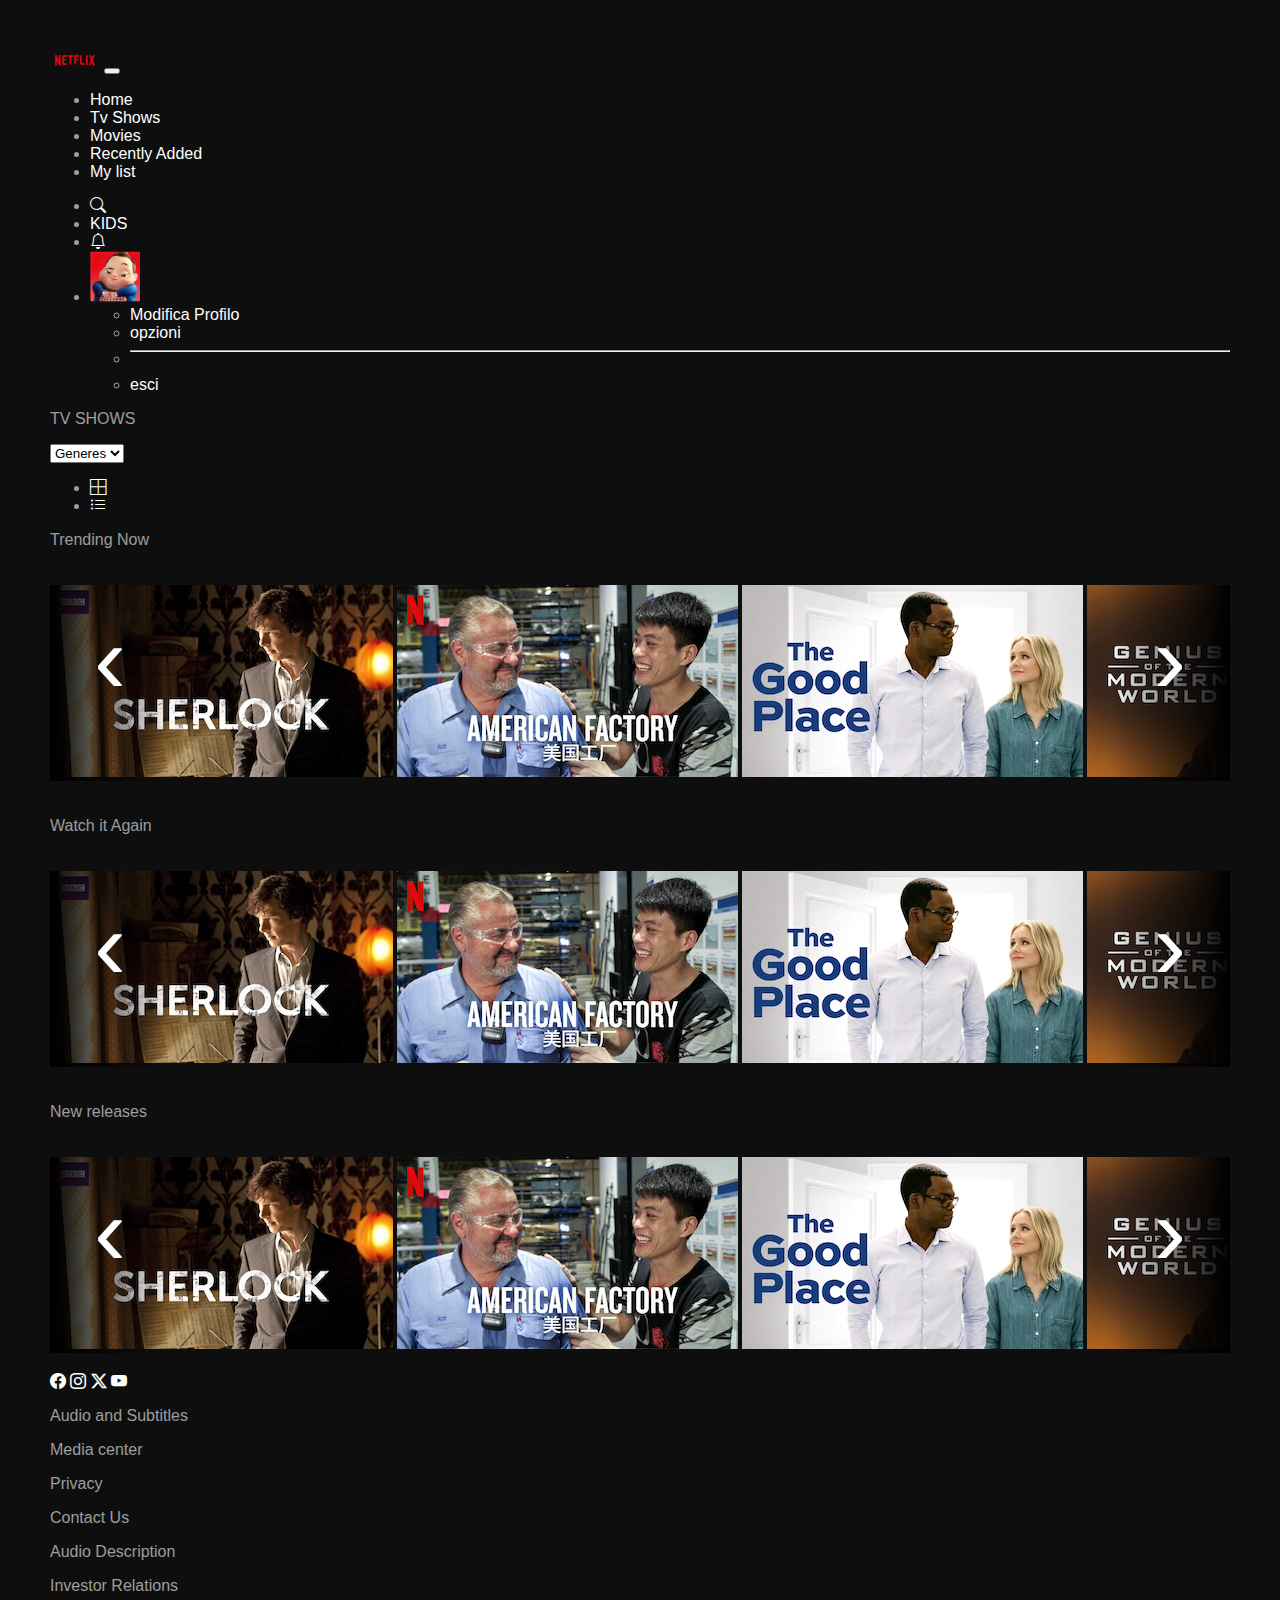
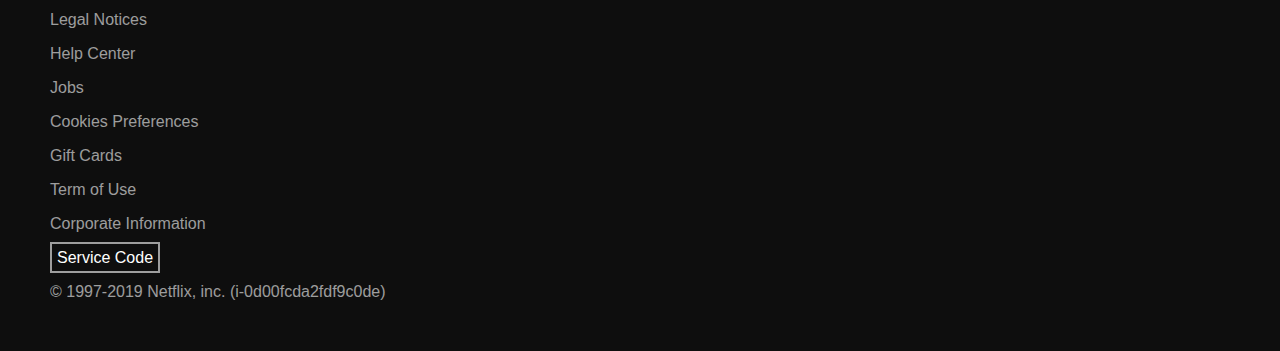
==== index.html @ 39c5960f "first commit" ====
<!DOCTYPE html>
<html lang="en">

<head>
    <meta charset="UTF-8">
    <meta name="viewport" content="width=device-width, initial-scale=1.0">
    <link href="https://cdn.jsdelivr.net/npm/bootstrap@5.3.2/dist/css/bootstrap.min.css" rel="stylesheet"
        integrity="sha384-T3c6CoIi6uLrA9TneNEoa7RxnatzjcDSCmG1MXxSR1GAsXEV/Dwwykc2MPK8M2HN" crossorigin="anonymous">
    <link rel="stylesheet" href="https://cdn.jsdelivr.net/npm/bootstrap-icons@1.11.2/font/bootstrap-icons.min.css">
    <link rel="stylesheet" href="css/stile.css">
    <title>Netflix Clone</title>
</head>

<body>
    <header>
        <nav class="navbar navbar-expand-lg bg-dark navbar-dark">
            <div class="container-fluid">
                <a class="navbar-brand" href="#"><img src="assets/netflix_logo.png" alt="logo Netflix"></a>
                <button class="navbar-toggler" type="button" data-bs-toggle="collapse"
                    data-bs-target="#navbarSupportedContent" aria-controls="navbarSupportedContent"
                    aria-expanded="false" aria-label="Toggle navigation">
                    <span class="navbar-toggler-icon"></span>
                </button>
                <div class="collapse navbar-collapse" id="navbarSupportedContent">
                    <ul class="navbar-nav me-auto mb-2 mb-lg-0">
                        <li class="nav-item">
                            <a class="nav-link active" aria-current="page" href="#">Home</a>
                        </li>
                        <li class="nav-item">
                            <a class="nav-link" href="#">Tv Shows</a>
                        </li>
                        <li class="nav-item">
                            <a class="nav-link" href="#">Movies</a>
                        </li>
                        <li class="nav-item">
                            <a class="nav-link" href="#">Recently Added</a>
                        </li>
                        <li class="nav-item">
                            <a class="nav-link" href="#">My list</a>
                        </li>
                    </ul>
                    <ul class="navbar-nav ml-auto align-items-center">
                        <li class="nav-item">
                            <a class="nav-link" href="#"><i class="bi bi-search"></i></a>
                        </li>
                        <li class="nav-item">
                            <a class="nav-link" href="#">KIDS</a>
                        </li>
                        <li class="nav-item">
                            <a class="nav-link" href="#"><i class="bi bi-bell"></i></a>
                        </li>
                        <li class="nav-item dropdown">
                            <a class="nav-link dropdown-toggle" href="#" role="button" data-bs-toggle="dropdown"
                                aria-expanded="false">
                                <img src="assets/avatar.png" alt="immagine profilo">
                            </a>
                            <ul class="dropdown-menu">
                                <li><a class="dropdown-item" href="profilo.html">Modifica Profilo</a></li>
                                <li><a class="dropdown-item" href="#">opzioni</a></li>
                                <li>
                                    <hr class="dropdown-divider">
                                </li>
                                <li><a class="dropdown-item" href="#">esci</a></li>
                            </ul>
                        </li>
                    </ul>
                </div>
            </div>
        </nav>
    </header>
    <section class="d-flex align-items-center">
        <p class="fw-bold me-2">TV SHOWS</p>
        <div>
            <select class="form-select" id="floatingSelect" aria-label="Floating label select example">
                <option selected>Generes</option>
                <option value="1">Action</option>
                <option value="2">Horror</option>
                <option value="3">Anime</option>
            </select>
        </div>
        
        <ul class="ms-auto navbar-nav">
            <li class="nav-item">
                <a class="nav-link" href="#"><i class="bi bi-border-all"></i></a>
            </li>
            <li class="nav-item">
                <a class="nav-link" href="#"><i class="bi bi-list-ul"></i></a>
            </li>
        </ul>
    </section>
    <main>
        <div class="movieContainer">
            <p class="fw-bold">Trending Now</p>
                <div class="wrapper">
                    <section id="section1">
                        <a href="#section3" class="arrow__btn left-arrow">‹</a>
                        <div class="item">
                            <img src="/assets/media/media0.webp" alt="film">
                        </div>

                        <div class="item">
                            <img src="/assets/media/media1.jpg" alt="film">
                        </div>
                        <div class="item">
                            <img src="/assets/media/media2.webp" alt="film">
                        </div>
                        <div class="item">
                            <img src="/assets/media/media3.webp" alt="film">
                        </div>
                        <div class="item">
                            <img src="/assets/media/media4.jpg" alt="film" >
                        </div>
                        <a href="#section2" class="arrow__btn right-arrow">›</a>
                    </section>
                    <section id="section2">
                        <a href="#section1" class="arrow__btn left-arrow">‹</a>
                        <div class="item">
                            <img src="/assets/media/media5.webp"  alt="film">
                        </div>
                        <div class="item">
                            <img src="/assets/media/media6.jpg"  alt="film">
                        </div>
                        <div class="item">
                            <img src="/assets/media/media7.webp" alt="film">
                        </div>
                        <div class="item">
                            <img src="/assets/media/media8.webp" alt="film" >
                        </div>
                        <div class="item">
                            <img src="/assets/media/media9.jpg" alt="film">
                        </div>
                        <a href="#section3" class="arrow__btn right-arrow">›</a>
                    </section>
                    <section id="section3">
                        <a href="#section2" class="arrow__btn left-arrow">‹</a>
                        <div class="item">
                            <img src="/assets/media/media10.jpg" alt="film">
                        </div>
                        <div class="item">
                            <img src="/assets/media/media11.jpg" alt="film">
                        </div>
                        <div class="item">
                            <img src="/assets/media/media12.jpg" alt="film">
                        </div>
                        <div class="item">
                            <img src="/assets/media/media13.jpg" alt="film">
                        </div>
                        <div class="item">
                            <img src="/assets/media/media14.webp" alt="film" >
                        </div>
                        <a href="#section1" class="arrow__btn right-arrow">›</a>
                    </section>
                </div>
        </div>

        <div class="contenitoriFilm">
            <p class="fw-bold">Watch it Again</p>
                <div class="wrapper">

                    <section id="section4">
                        <a href="#section6" class="arrow__btn left-arrow">‹</a>
                        <div class="item">
                            <img src="/assets/media/media0.webp" alt="film">
                        </div>
                        <div class="item">
                            <img src="/assets/media/media1.jpg" alt="film">
                        </div>
                        <div class="item">
                            <img src="/assets/media/media2.webp" alt="film">
                        </div>
                        <div class="item">
                            <img src="/assets/media/media3.webp" alt="film">
                        </div>
                        <div class="item">
                            <img src="/assets/media/media4.jpg" alt="film">
                        </div>
                        <a href="#section5" class="arrow__btn right-arrow">›</a>
                    </section>
                    <section id="section5">
                        <a href="#section4" class="arrow__btn left-arrow">‹</a>
                        <div class="item">
                            <img src="/assets/media/media5.webp" alt="film">
                        </div>
                        <div class="item">
                            <img src="/assets/media/media6.jpg" alt="film">
                        </div>
                        <div class="item">
                            <img src="/assets/media/media7.webp" alt="film">
                        </div>
                        <div class="item">
                            <img src="/assets/media/media8.webp" alt="film">
                        </div>
                        <div class="item">
                            <img src="/assets/media/media9.jpg" alt="film">
                        </div>
                        <a href="#section6" class="arrow__btn right-arrow">›</a>
                    </section>
                    <section id="section6">
                        <a href="#section5" class="arrow__btn left-arrow">‹</a>
                        <div class="item">
                            <img src="/assets/media/media10.jpg" alt="film">
                        </div>
                        <div class="item">
                            <img src="/assets/media/media11.jpg" alt="film">
                        </div>
                        <div class="item">
                            <img src="/assets/media/media12.jpg" alt="film">
                        </div>
                        <div class="item">
                            <img src="/assets/media/media13.jpg" alt="film">
                        </div>
                        <div class="item">
                            <img src="/assets/media/media14.webp" alt="film">
                        </div>
                        <a href="#section4" class="arrow__btn right-arrow">›</a>
                    </section>
                </div>
        </div>

        <div class="contenitoriFilm">
            <p class="fw-bold">New releases</p>
                <div class="wrapper">

                    <section id="section7">
                        <a href="#section9" class="arrow__btn left-arrow">‹</a>
                        <div class="item">
                            <img src="/assets/media/media0.webp" alt="film">
                        </div>
                        <div class="item">
                            <img src="/assets/media/media1.jpg" alt="film">
                        </div>
                        <div class="item">
                            <img src="/assets/media/media2.webp" alt="film">
                        </div>
                        <div class="item">
                            <img src="/assets/media/media3.webp" alt="film">
                        </div>
                        <div class="item">
                            <img src="/assets/media/media4.jpg" alt="film">
                        </div>
                        <a href="#section8" class="arrow__btn right-arrow">›</a>
                    </section>
                    <section id="section8">
                        <a href="#section7" class="arrow__btn left-arrow">‹</a>
                        <div class="item">
                            <img src="/assets/media/media5.webp" alt="film">
                        </div>
                        <div class="item">
                            <img src="/assets/media/media6.jpg" alt="film">
                        </div>
                        <div class="item">
                            <img src="/assets/media/media7.webp" alt="film">
                        </div>
                        <div class="item">
                            <img src="/assets/media/media8.webp" alt="film">
                        </div>
                        <div class="item">
                            <img src="/assets/media/media9.jpg" alt="film" >
                        </div>
                        <a href="#section9" class="arrow__btn right-arrow">›</a>
                    </section>
                    <section id="section9">
                        <a href="#section8" class="arrow__btn left-arrow">‹</a>
                        <div class="item">
                            <img src="/assets/media/media10.jpg" alt="film">
                        </div>
                        <div class="item">
                            <img src="/assets/media/media11.jpg" alt="film">
                        </div>
                        <div class="item">
                            <img src="/assets/media/media12.jpg" alt="film">
                        </div>
                        <div class="item">
                            <img src="/assets/media/media13.jpg" alt="film">
                        </div>
                        <div class="item">
                            <img src="/assets/media/media14.webp" alt="film">
                        </div>
                        <a href="#section7" class="arrow__btn right-arrow">›</a>
                    </section>
                </div>
        </div>
    </main>
    <footer class="container">
        <div class="row">
            <div>
                <a href=""><i class="bi bi-facebook"></i></a>
                <a href=""><i class="bi bi-instagram"></i></a>
                <a href=""><i class="bi bi-twitter-x"></i></a>
                <a href=""><i class="bi bi-youtube"></i></a>
            </div>
            <div class="col">
                <p>Audio and Subtitles</p>
                <p>Media center</p>
                <p>Privacy</p>
                <p>Contact Us</p>
            </div>
            <div class="col">
                <p>Audio Description</p>
                <p>Investor Relations</p>
                <p>Legal Notices</p>
            </div>
            <div class="col">
                <p>Help Center</p>
                <p>Jobs</p>
                <p>Cookies Preferences</p>
            </div>
            <div class="col">
                <p>Gift Cards</p>
                <p>Term of Use</p>
                <p>Corporate Information</p>
            </div>
            <div class="row service">
                <p><a href="">Service Code</a></p>
            </div>
            <div class="col">
                <p>&copy 1997-2019 Netflix, inc. (i-0d00fcda2fdf9c0de)</p>
            </div>
        </div>
    </footer>
    


    <script src="https://cdn.jsdelivr.net/npm/bootstrap@5.3.2/dist/js/bootstrap.bundle.min.js"
        integrity="sha384-C6RzsynM9kWDrMNeT87bh95OGNyZPhcTNXj1NW7RuBCsyN/o0jlpcV8Qyq46cDfL"
        crossorigin="anonymous"></script>
</body>

</html>
---- css/stile.css ----
header{color:rgba(245,245,245,.623)}header img{width:50px;height:auto}a{text-decoration:none;color:#fff}body{color:rgba(245,245,245,.623);background-color:#0e0e0e;margin:50px;font-family:Arial}footer .service a{padding:5px;border:2px solid rgba(245,245,245,.623);width:50}#profileBody{padding:150px}#profileImg{width:150px;height:auto}#tastiProfilo a{color:#fff;padding:20px;border:2px solid rgba(245,245,245,.623);width:50}#maturity span{border:solid 2px;padding:5px;background-color:rgba(245,245,245,.3)}.wrapper{display:grid;grid-template-columns:repeat(3, 100%);overflow:hidden;scroll-behavior:smooth}.wrapper section{width:100%;position:relative;display:grid;grid-template-columns:repeat(5, auto);margin:20px 0}.wrapper section .item{position:relative;padding:0 2px}.wrapper section .item:hover{margin:0 40px;transform:scale(1.2)}.wrapper section .item .heading{position:absolute;bottom:20px;left:20px;color:#fff}.wrapper section .item .duration{position:absolute;bottom:0;left:20px;color:#fff}.wrapper section .arrow__btn{position:absolute;color:#fff;text-decoration:none;font-size:6em;background:#000;width:80px;padding:20px;text-align:center;z-index:1}.wrapper section .left-arrow{top:0;bottom:0;left:0;background:linear-gradient(-90deg, rgba(0, 0, 0, 0) 0%, rgb(0, 0, 0) 100%)}.wrapper section .right-arrow{top:0;bottom:0;right:0;background:linear-gradient(90deg, rgba(0, 0, 0, 0) 0%, rgb(0, 0, 0) 100%)}/*# sourceMappingURL=stile.css.map */
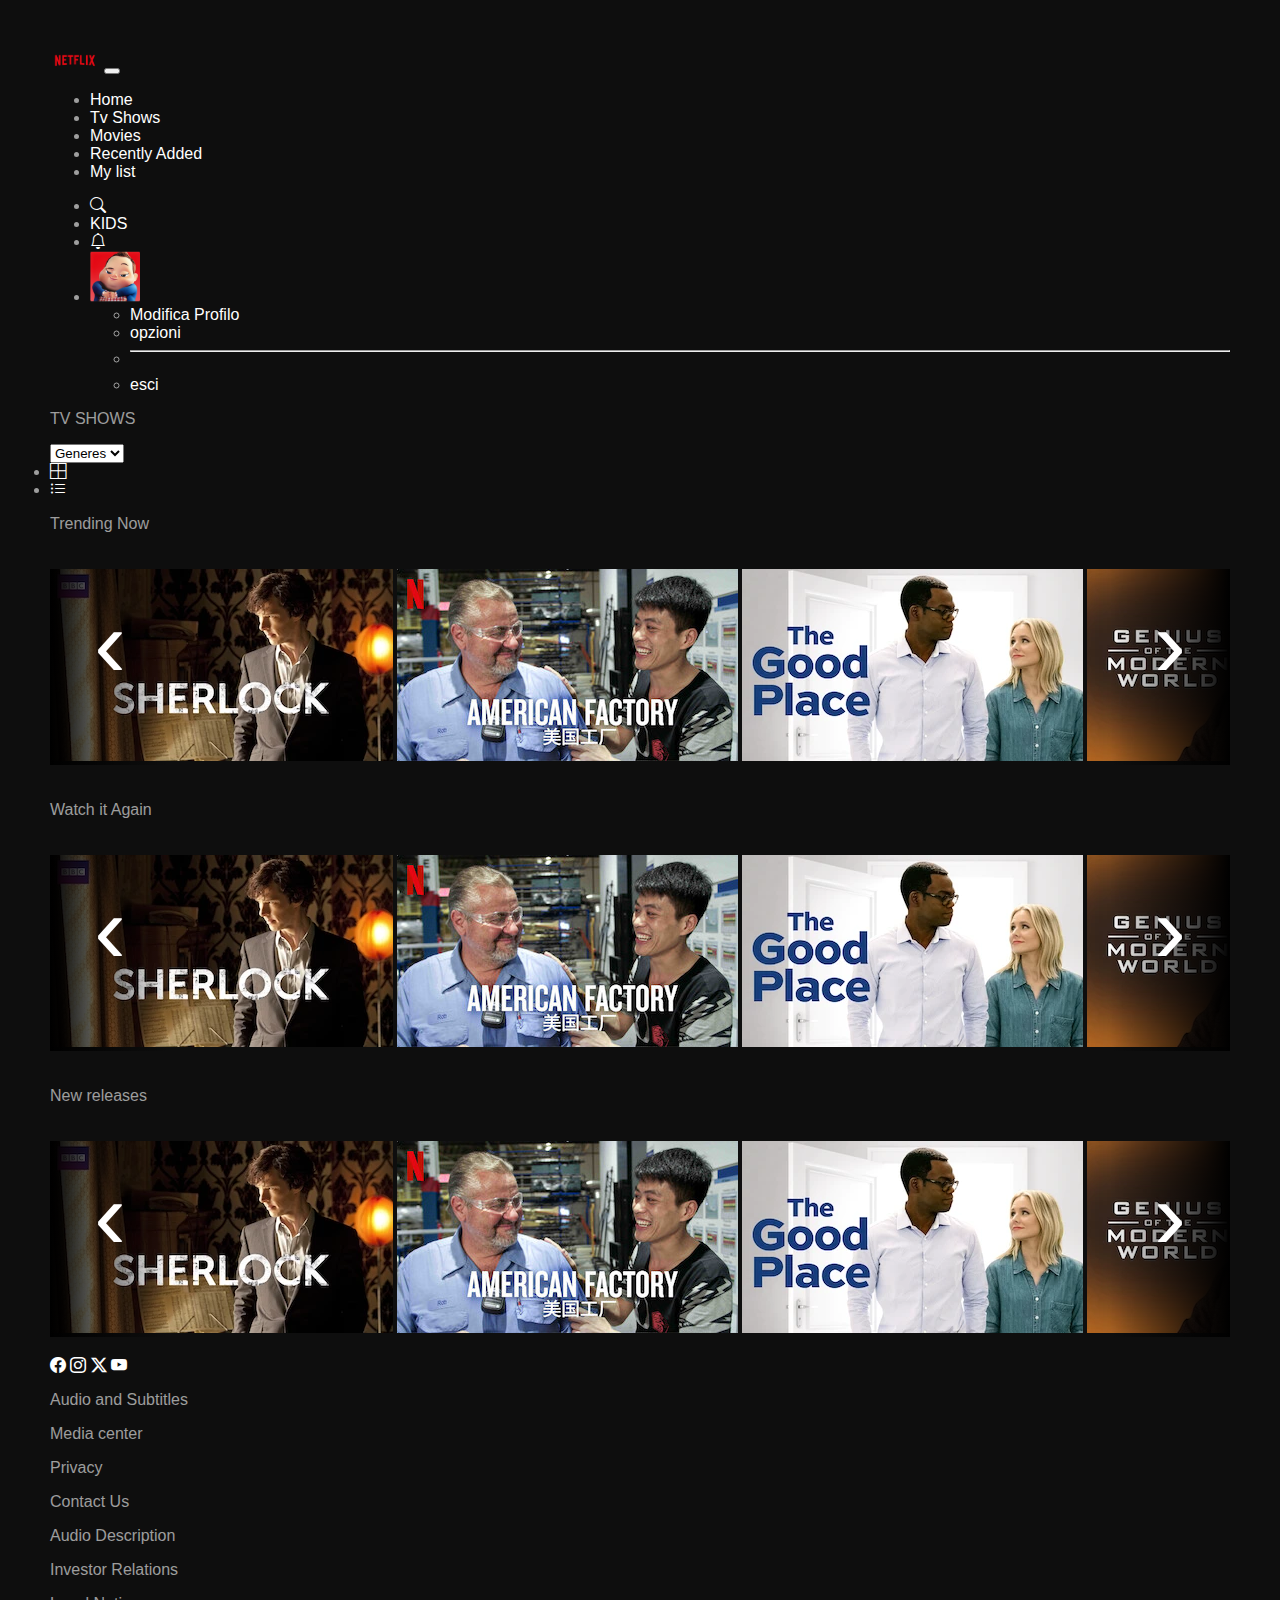
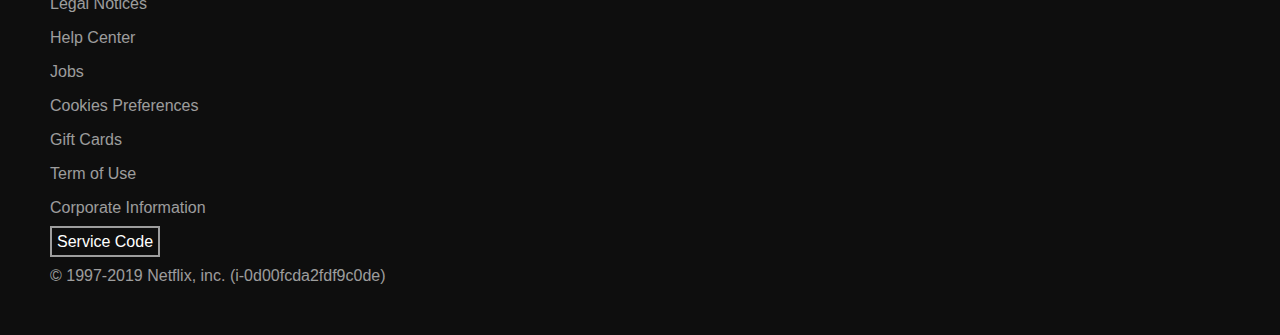
==== commit 9f215421: "modifiche" ====
--- a/index.html
+++ b/index.html
@@ -79,15 +79,15 @@
             </select>
         </div>
         
-        <ul class="ms-auto navbar-nav">
-            <li class="nav-item">
-                <a class="nav-link" href="#"><i class="bi bi-border-all"></i></a>
-            </li>
-            <li class="nav-item">
-                <a class="nav-link" href="#"><i class="bi bi-list-ul"></i></a>
-            </li>
-        </ul>
-    </section>
+       <nav class="navbar-nav ms-auto d-flex ">
+        <li class="nav-item me-2">
+            <a class="nav-link" href="#"><i class="bi bi-border-all"></i></a>
+        </li>
+        <li class="nav-item ">
+            <a class="nav-link" href="#"><i class="bi bi-list-ul"></i></a>
+        </li>
+    </nav>
+</section>
     <main>
         <div class="movieContainer">
             <p class="fw-bold">Trending Now</p>
@@ -314,7 +314,7 @@
                 <p><a href="">Service Code</a></p>
             </div>
             <div class="col">
-                <p>&copy 1997-2019 Netflix, inc. (i-0d00fcda2fdf9c0de)</p>
+                <p>&copy; 1997-2019 Netflix, inc. (i-0d00fcda2fdf9c0de)</p>
             </div>
         </div>
     </footer>
--- a/css/stile.css
+++ b/css/stile.css
@@ -1 +1 @@
-header{color:rgba(245,245,245,.623)}header img{width:50px;height:auto}a{text-decoration:none;color:#fff}body{color:rgba(245,245,245,.623);background-color:#0e0e0e;margin:50px;font-family:Arial}footer .service a{padding:5px;border:2px solid rgba(245,245,245,.623);width:50}#profileBody{padding:150px}#profileImg{width:150px;height:auto}#tastiProfilo a{color:#fff;padding:20px;border:2px solid rgba(245,245,245,.623);width:50}#maturity span{border:solid 2px;padding:5px;background-color:rgba(245,245,245,.3)}.wrapper{display:grid;grid-template-columns:repeat(3, 100%);overflow:hidden;scroll-behavior:smooth}.wrapper section{width:100%;position:relative;display:grid;grid-template-columns:repeat(5, auto);margin:20px 0}.wrapper section .item{position:relative;padding:0 2px}.wrapper section .item:hover{margin:0 40px;transform:scale(1.2)}.wrapper section .item .heading{position:absolute;bottom:20px;left:20px;color:#fff}.wrapper section .item .duration{position:absolute;bottom:0;left:20px;color:#fff}.wrapper section .arrow__btn{position:absolute;color:#fff;text-decoration:none;font-size:6em;background:#000;width:80px;padding:20px;text-align:center;z-index:1}.wrapper section .left-arrow{top:0;bottom:0;left:0;background:linear-gradient(-90deg, rgba(0, 0, 0, 0) 0%, rgb(0, 0, 0) 100%)}.wrapper section .right-arrow{top:0;bottom:0;right:0;background:linear-gradient(90deg, rgba(0, 0, 0, 0) 0%, rgb(0, 0, 0) 100%)}/*# sourceMappingURL=stile.css.map */+header{color:rgba(245,245,245,.623)}header img{width:50px;height:auto}a{text-decoration:none;color:#fff}body{color:rgba(245,245,245,.623);background-color:#0e0e0e;margin:50px;font-family:Arial}footer .service a{padding:5px;border:2px solid rgba(245,245,245,.623);width:50}#profileBody{padding:150px}#profileImg{width:150%;height:auto}#tastiProfilo a,#maturity a{color:#fff;padding:10px;border:2px solid rgba(245,245,245,.623);width:50}#maturity span{border:solid 2px;padding:5px;background-color:rgba(245,245,245,.3)}.wrapper{display:grid;grid-template-columns:repeat(3, 100%);overflow:hidden;scroll-behavior:smooth}.wrapper section{width:100%;position:relative;display:grid;grid-template-columns:repeat(5, auto);margin:20px 0}.wrapper section .item{position:relative;padding:0 2px}.wrapper section .item:hover{margin:0 40px;transform:scale(1.2)}.wrapper section .item .heading{position:absolute;bottom:20px;left:20px;color:#fff}.wrapper section .item .duration{position:absolute;bottom:0;left:20px;color:#fff}.wrapper section .item .form-control{color:#fff !important}.wrapper section .arrow__btn{position:absolute;color:#fff;text-decoration:none;font-size:6em;background:#000;width:80px;padding:20px;text-align:center;z-index:1}.wrapper section .left-arrow{top:0;bottom:0;left:0;background:linear-gradient(-90deg, rgba(0, 0, 0, 0) 0%, rgb(0, 0, 0) 100%)}.wrapper section .right-arrow{top:0;bottom:0;right:0;background:linear-gradient(90deg, rgba(0, 0, 0, 0) 0%, rgb(0, 0, 0) 100%)}/*# sourceMappingURL=stile.css.map */